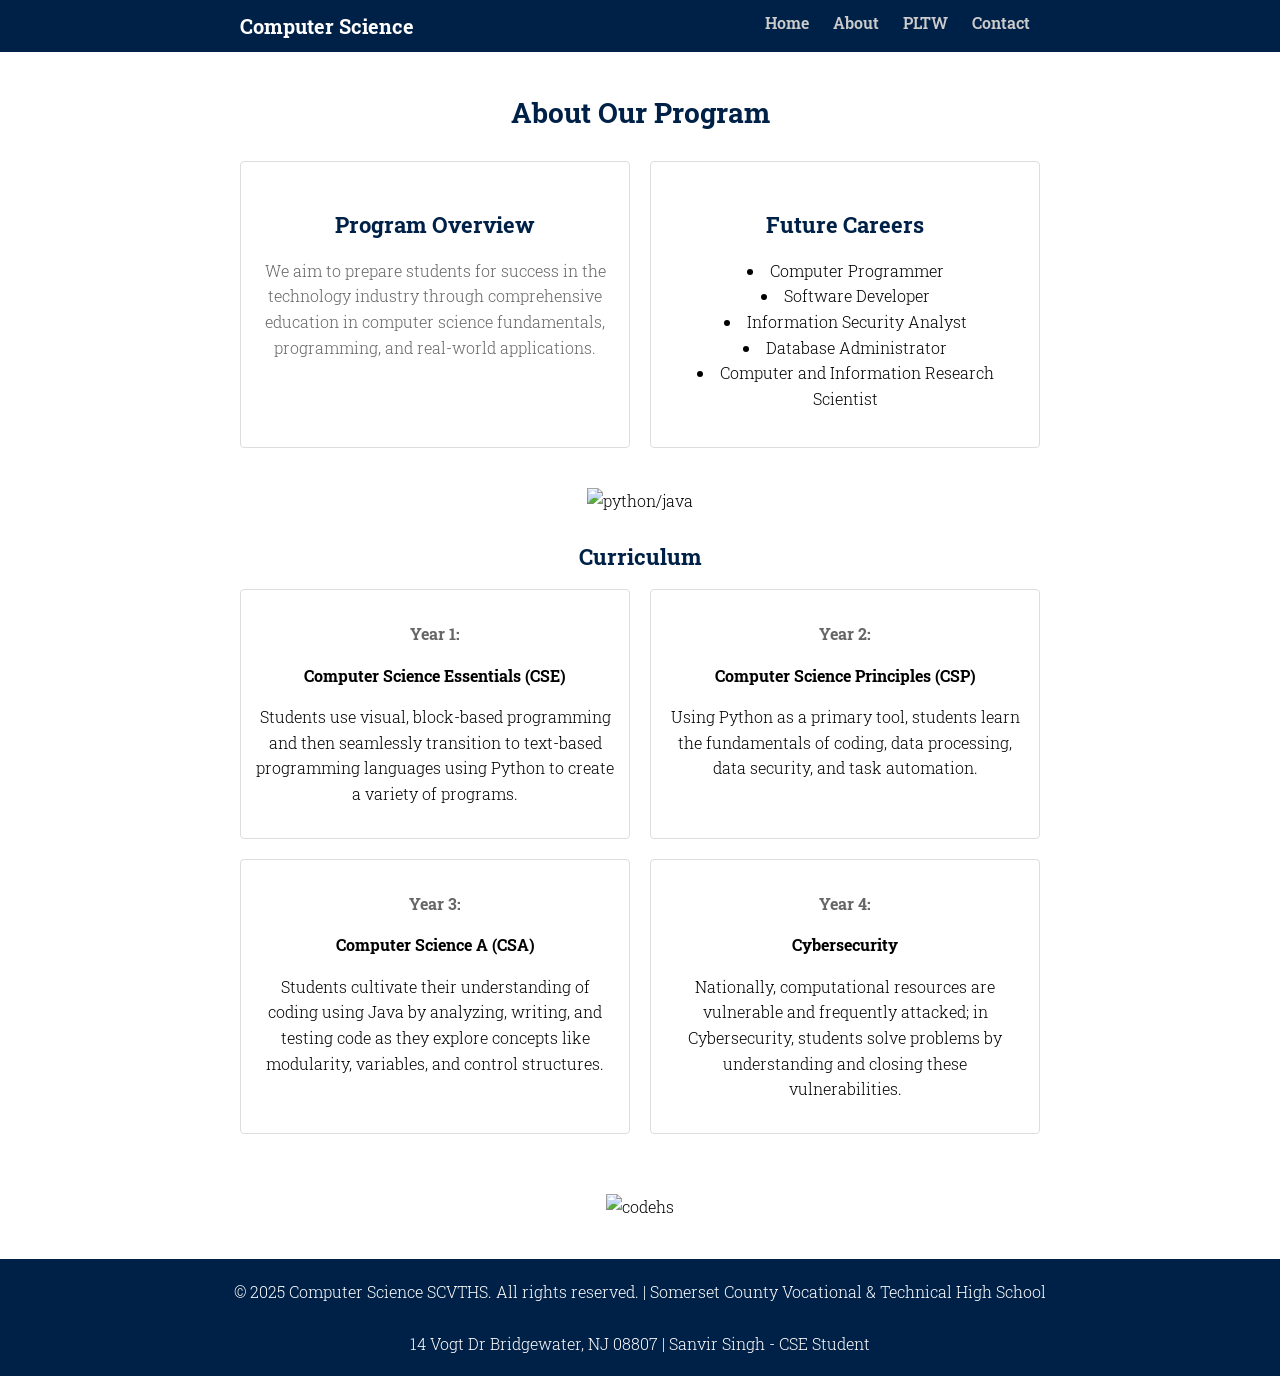
==== about.html @ 90244597 "Add files via upload" ====
<!DOCTYPE html>
<html lang="en">
<head>
    <div class="roboto-slab-a">
    <link rel="icon" type="images/compSciLogo.png" href="images/compSciLogo.png">
    <meta charset="UTF-8">
    <meta name="viewport" content="width=device-width, initial-scale=1.0">
    <title>About This Site</title>
    <link rel="stylesheet" href="styles.css">
</head>
<body>
    <nav class="nav">
        <div class="nav-content">
            <span class="logo">Computer Science</span>
            <div>
                <a href="index.html">Home</a>
                <a href="about.html">About</a>
                <a href="pltw.html">PLTW</a>
                <a href="contact.html">Contact</a>
            </div>
        </div>
    </nav>
<center>
    <div class="content">
        <h1>About Our Program</h1>
        
        <div style="display: grid; grid-template-columns: 1fr 1fr; gap: 20px; margin-bottom: 40px">
            <div style="border: 1px solid #ddd; padding: 20px; border-radius: 4px">
                <h2>Program Overview</h2>
                <p style="color: #666">
                    We aim to prepare students for success in the technology industry through
                    comprehensive education in computer science fundamentals, programming,
                    and real-world applications.
                </p>
            </div>
            
            <div style="border: 1px solid #ddd; padding: 20px; border-radius: 4px">
                <h2>Future Careers</h2>
                <p style="color: #666">
                    <li>Computer Programmer</li>
                    <li>Software Developer</li>
                    <li>Information Security Analyst</li>
                    <li>Database Administrator</li>
                    <li>Computer and Information Research Scientist</li>
                </p>
            </div>
        </div>
<img src="./images/python.png" alt="python/java" width="40%" height="30%">
        <h2>Curriculum</h2>
        <div style="display: grid; grid-template-columns: 1fr 1fr; gap: 20px; margin-bottom: 40px">
            <div style="border: 1px solid #ddd; padding: 15px; border-radius: 4px">
                <strong><p style="color: #666">Year 1:</p></strong>
                <strong><p>Computer Science Essentials (CSE)</p></strong>
                <p>Students use visual, block-based programming and then seamlessly transition to text-based programming languages using Python to create a variety of programs.</p>
            </div>
            <div style="border: 1px solid #ddd; padding: 15px; border-radius: 4px">
                <strong><p style="color: #666">Year 2:</p></strong>
                <strong><p>Computer Science Principles (CSP)</p></strong>
                <p>Using Python as a primary tool, students learn the fundamentals of coding, data processing, data security, and task automation.</p>
            </div>
            <div style="border: 1px solid #ddd; padding: 15px; border-radius: 4px">
                <strong><p style="color: #666">Year 3:</p></strong>
                <strong><p>Computer Science A (CSA)</p></strong>
                <p>Students cultivate their understanding of coding using Java by analyzing, writing, and testing code as they explore concepts like modularity, variables, and control structures.</p>
            </div>
            <div style="border: 1px solid #ddd; padding: 15px; border-radius: 4px">
                <strong><p style="color: #666">Year 4:</p></strong>
                <strong><p>Cybersecurity</p></strong>
                <p>Nationally, computational resources are vulnerable and frequently attacked; in Cybersecurity, students solve problems by understanding and closing these vulnerabilities.</p>
            </div>
        </div>
    </div>
<img src="./images/codehs.png" alt="codehs" width="15%" height="15%">
    <footer><center>
            <div style="color: white">
                © 2025 Computer Science SCVTHS. All rights reserved. |
                Somerset County Vocational & Technical High School <br><br>
                14 Vogt Dr Bridgewater, NJ 08807 |
                Sanvir Singh - CSE Student 
            </div>
        </center>
    </footer>
    </div>
</body>
</html>
---- styles.css ----
/* Common styles for SCVTHS Computer Science Website */
@import url('https://fonts.googleapis.com/css2?family=Roboto+Slab:wght@100..900&family=Tektur:wght@400..900&display=swap');


.roboto-slab-a {
  font-family: "Roboto Slab", serif;
  font-optical-sizing: auto;
  font-weight: 300;
  font-style: normal;
}

body {
    margin: 0;
    font-family: 'Roboto Slab', serif;
    line-height: 1.6;
}
.nav {
    background-color: #002147;
    padding: 10px;
}
.nav-content {
    max-width: 800px;
    margin: 0 auto;
    display: flex;
    justify-content: space-between;
}
.nav a {
    color: #cccccc;
    text-decoration: none;
    padding: 10px;
    font-weight: 600;
}
.nav a:hover {
    color: white;
}
.logo {
    color: white;
    font-size: 20px;
    font-weight: bold;
    font-family: 'Roboto Slab', serif;
    cursor: pointer;
}
.content {
    padding: 20px;
    max-width: 800px;
    margin: 0 auto;
}
h1, h2, h3 {
    color: #002147;
    font-family: 'Roboto Slab', serif;
}
h1 {
    font-size: 28px;
    margin-bottom: 25px;
}
h2 {
    font-size: 22px;
    margin-top: 25px;
    margin-bottom: 15px;
}
p {
    font-size: 16px;
}
footer {
    background-color: #002147;
    color: white;
    padding: 20px;
    margin-top: 40px;
    font-family: 'Roboto Slab', serif;
}
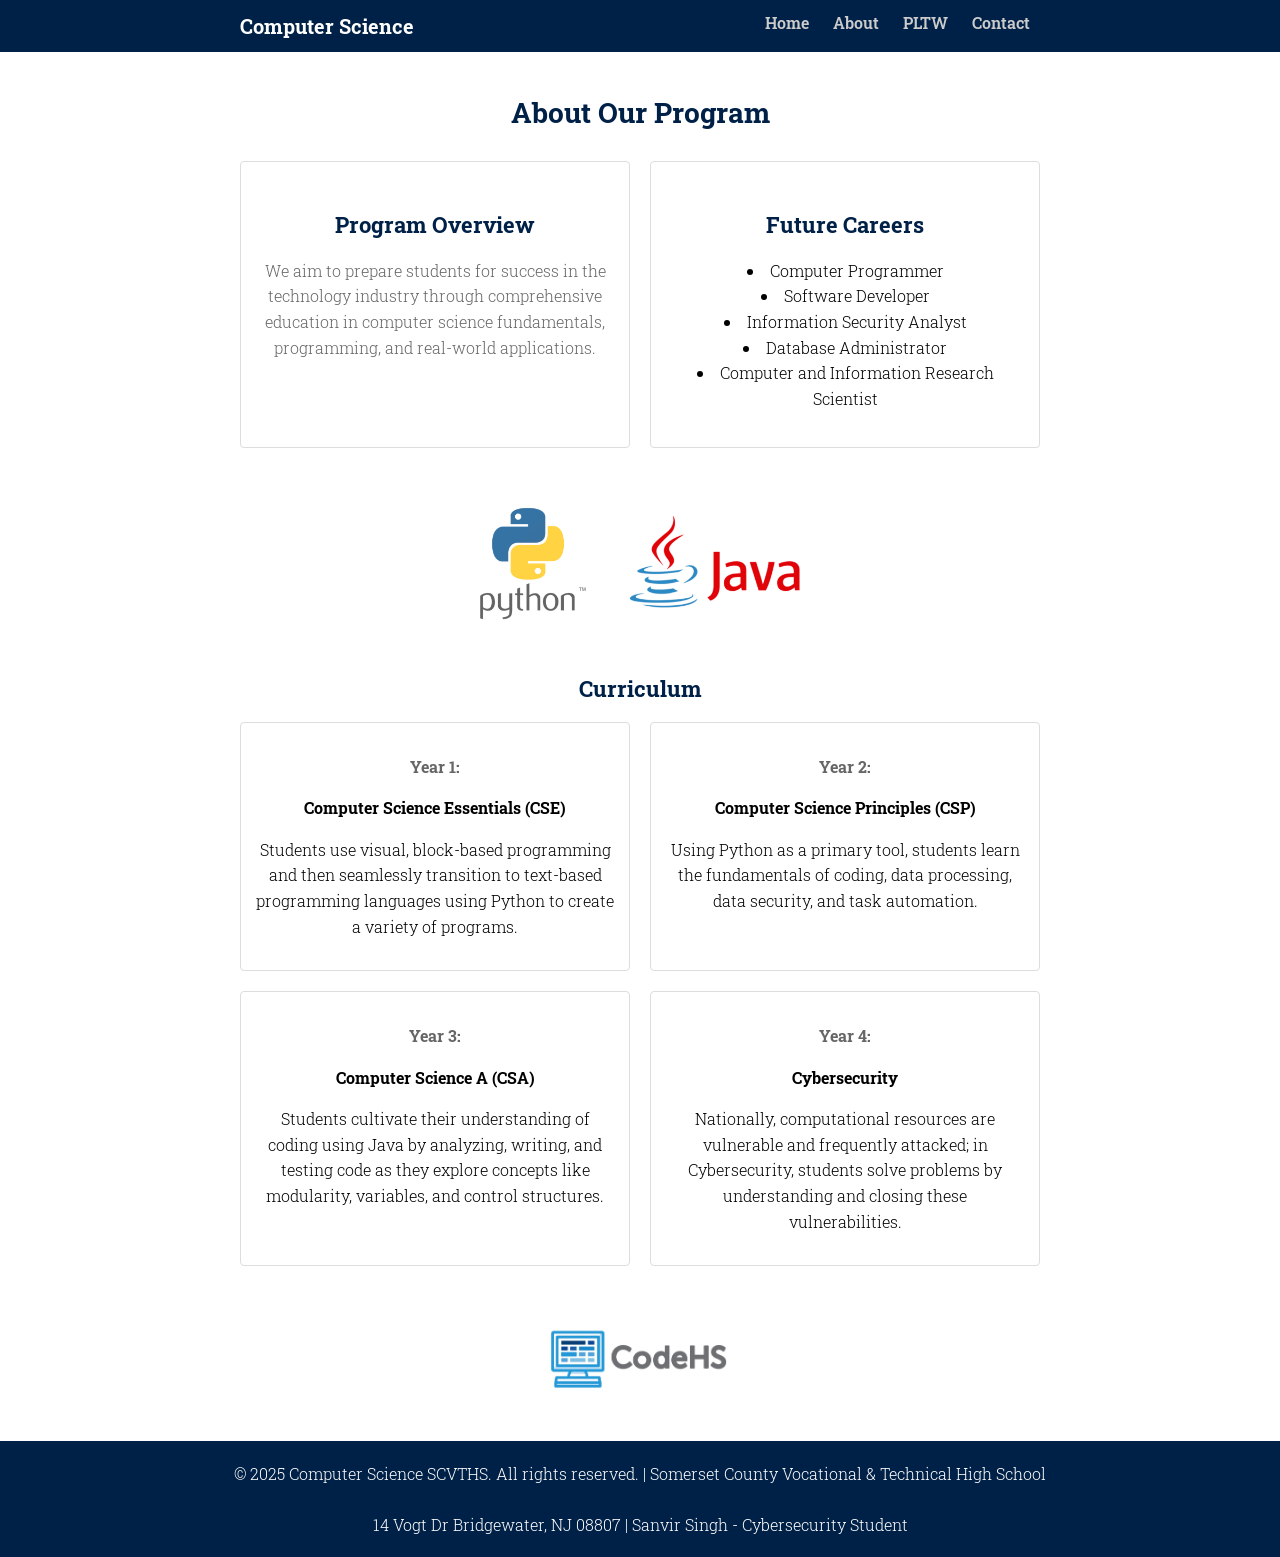
==== commit 1fe66280: "Revise content in about.html for program details Updated the content of the about.html file to refle" ====
--- a/about.html
+++ b/about.html
@@ -76,10 +76,10 @@
                 © 2025 Computer Science SCVTHS. All rights reserved. |
                 Somerset County Vocational & Technical High School <br><br>
                 14 Vogt Dr Bridgewater, NJ 08807 |
-                Sanvir Singh - CSE Student 
+                Sanvir Singh - Cybersecurity Student 
             </div>
         </center>
     </footer>
     </div>
 </body>
-</html>+</html>
